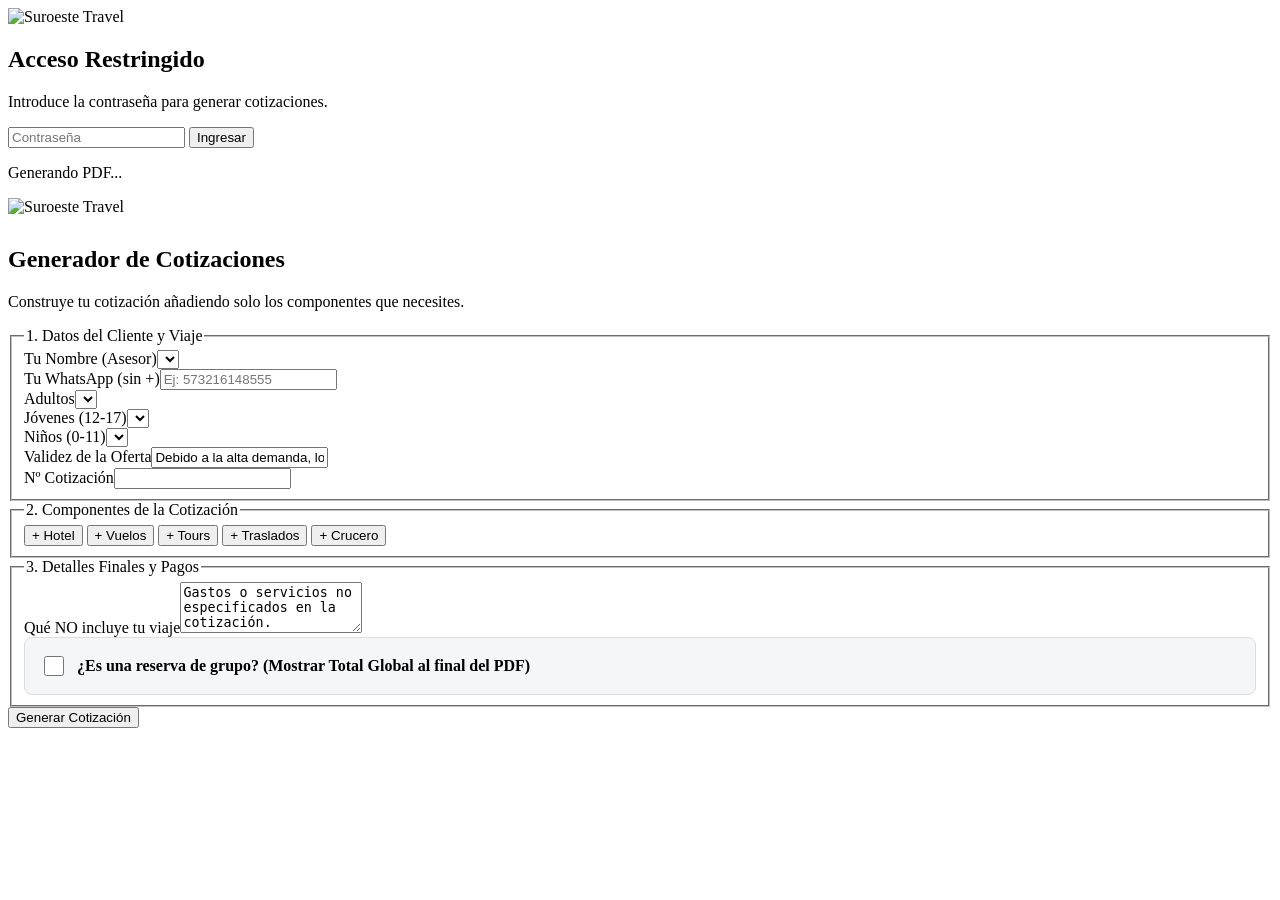
==== index.html @ 8cca39f5 "Rename index (5).html to index.html" ====
<!DOCTYPE html>
<html lang="es">
<head>
    <meta charset="UTF-8">
    <meta name="viewport" content="width=device-width, initial-scale=1.0">
    <title>Generador de Cotizaciones - Suroeste Travel</title>
    <link rel="preconnect" href="https://fonts.googleapis.com">
    <link rel="preconnect" href="https://fonts.gstatic.com" crossorigin>
    <link href="https://fonts.googleapis.com/css2?family=Poppins:wght@400;600;700;900&display=swap" rel="stylesheet">
    
    <script src="https://cdnjs.cloudflare.com/ajax/libs/html2canvas/1.4.1/html2canvas.min.js"></script>
    <script src="https://cdnjs.cloudflare.com/ajax/libs/jspdf/2.5.1/jspdf.umd.min.js"></script>
    
    <!-- Firebase -->
    <script src="https://www.gstatic.com/firebasejs/10.8.1/firebase-app-compat.js"></script>
    <script src="https://www.gstatic.com/firebasejs/10.8.1/firebase-firestore-compat.js"></script>
    <script src="https://www.gstatic.com/firebasejs/10.8.1/firebase-storage-compat.js"></script>
    
    <link rel="stylesheet" href="style.css">
</head>
<body>

    <!-- LOGIN -->
    <div id="login-overlay">
        <div id="login-box">
            <img src="https://i.imgur.com/Rnc6C2t.png" alt="Suroeste Travel" class="login-logo">
            <h2>Acceso Restringido</h2>
            <p>Introduce la contraseña para generar cotizaciones.</p>
            <form id="login-form">
                <input type="password" id="password-input" placeholder="Contraseña" required>
                <button type="submit">Ingresar</button>
                <p id="login-error" style="color: #ff6b6b; display: none; margin-top: 15px;">Contraseña incorrecta.</p>
            </form>
        </div>
    </div>

    <div id="loader-overlay"><div class="spinner"></div><p id="loader-text">Generando PDF...</p></div>

    <div class="wrapper">
        <!-- DASHBOARD DE COTIZACIONES -->
        <section class="section" id="dashboard-section" style="display: none;">
            <header class="header"><img src="https://i.imgur.com/Rnc6C2t.png" alt="Suroeste Travel"></header>
            <div class="dashboard-header">
                <h2>Mis Cotizaciones</h2>
                <button id="btn-create-new" class="action-button download">+ Nueva Cotización</button>
            </div>
            <div class="dashboard-controls" style="display: flex; gap: 10px; flex-wrap: wrap; margin-bottom: 20px;">
                <input type="text" id="search-quote" placeholder="🔍 Buscar por número..." style="flex-grow: 1; padding: 15px; border-radius: 12px; border: 1px solid #ddd; font-size: 16px;">
                <select id="filter-status" style="padding: 15px; border-radius: 12px; border: 1px solid #ddd; font-size: 16px; background: white; cursor: pointer;">
                    <option value="Todos">🚦 Todos los estados</option>
                    <option value="Pendiente">🟡 Pendientes</option>
                    <option value="Vendida">🟢 Vendidas</option>
                    <option value="Rechazada">🔴 Rechazadas</option>
                </select>
            </div>
            <div id="quotes-list" class="quotes-grid"></div>
        </section>

        <section class="section" id="form-title-section">
            <header class="header"><img src="https://i.imgur.com/Rnc6C2t.png" alt="Suroeste Travel"></header>
            <h1 style="margin-top: 30px;">Generador de Cotizaciones</h1>
            <p class="intro-text">Construye tu cotización añadiendo solo los componentes que necesites.</p>
        </section>

        <section class="section" id="form-section" style="padding-top: 0;">
            <form id="pre-reserva-form" novalidate>
                <fieldset class="form-fieldset">
                    <legend>1. Datos del Cliente y Viaje</legend>
                    <div class="form-grid">
                        <div class="form-group"><label for="asesor">Tu Nombre (Asesor)</label><select id="asesor" required></select></div>
                        <div class="form-group"><label for="whatsapp-asesor">Tu WhatsApp (sin +)</label><input type="tel" id="whatsapp-asesor" placeholder="Ej: 573216148555" required></div>
                        <div class="form-group"><label for="adultos">Adultos</label><select id="adultos"></select></div>
                        <div class="form-group"><label for="jovenes">Jóvenes (12-17)</label><select id="jovenes"></select></div>
                        <div class="form-group"><label for="ninos">Niños (0-11)</label><select id="ninos"></select></div>
                        <div class="form-group full-width"><label for="validez-cupos">Validez de la Oferta</label><input type="text" id="validez-cupos" required value="Debido a la alta demanda, los precios varían sin previo aviso por lo que la cotización es válida únicamente por el día de hoy."></div>
                        <div class="form-group full-width"><label for="cotizacion-numero">Nº Cotización</label><input type="text" id="cotizacion-numero" readonly></div>
                    </div>
                </fieldset>

                <fieldset class="form-fieldset"><legend>2. Componentes de la Cotización</legend>
                    <div class="add-buttons-container">
                        <button type="button" class="add-section-btn" data-section="hotel">+ Hotel</button>
                        <button type="button" class="add-section-btn" data-section="flights">+ Vuelos</button>
                        <button type="button" class="add-section-btn" data-section="tours">+ Tours</button>
                        <button type="button" class="add-section-btn" data-section="transfers">+ Traslados</button>
                        <button type="button" class="add-section-btn" data-section="cruises">+ Crucero</button>
                    </div>
                    <div id="dynamic-components-container"></div>
                </fieldset>
                
                <fieldset class="form-fieldset"><legend>3. Detalles Finales y Pagos</legend>
                    <div class="form-grid">
                        <div class="form-group full-width"><label for="no-incluye">Qué NO incluye tu viaje</label><textarea id="no-incluye" rows="3">Gastos o servicios no especificados en la cotización.</textarea></div>
                        
                        <!-- RESERVA DE GRUPO -->
                        <div class="form-group full-width" style="background: #f4f6f8; padding: 15px; border-radius: 8px; border: 1px solid #ddd;">
                            <label style="display: flex; align-items: center; gap: 10px; cursor: pointer; margin: 0;">
                                <input type="checkbox" id="is-group-booking" style="width: 20px; height: 20px;"> 
                                <strong>¿Es una reserva de grupo? (Mostrar Total Global al final del PDF)</strong>
                            </label>
                        </div>
                        <div id="group-booking-fields" class="form-grid full-width" style="display: none; background: #e0f7fa; padding: 15px; border-radius: 8px; border: 1px solid #b2ebf2;">
                            <div class="form-group"><label>Total Global (Ej: $10,500 USD)</label><input type="text" id="global-total"></div>
                            <div class="form-group"><label>Mensaje Personalizado</label><input type="text" id="global-message" placeholder="Ej: Asegura tu precio enviando copia de los pasaportes"></div>
                        </div>
                    </div>
                </fieldset>
                
                <button type="submit" class="submit-button">Generar Cotización</button>
            </form>
        </section>

        <!-- AQUI VAN LOS TEMPLATES (MANTENER LOS MISMOS DEL CÓDIGO ORIGINAL) -->
        <!-- ... (Pega aquí los <template> del código original sin modificaciones) ... -->

        <!-- SECCIÓN DE CONFIRMACIÓN (PDF) -->
        <div id="confirmation-section" style="display: none;">
            <div id="voucher-to-print" style="background-color: #fff; position: relative; overflow: hidden;">
                
                <!-- HEADER CON BANNER SUROESTE (Placeholder por ahora) -->
                <header class="confirmation-header" style="padding: 0; background: none; height: auto; display: block; border-bottom: none;">
                    <!-- NOTA: Reemplazar este src por el banner oficial de Suroeste Travel -->
                    <img src="https://i.imgur.com/Rnc6C2t.png" alt="Suroeste Travel Banner" style="width: 100%; max-width: 100%; height: auto; display: block; border-radius: 24px 24px 0 0; background-color: #243168; padding: 20px; box-sizing: border-box;">
                </header>
                
                <div class="voucher-content">
                    <p class="intro-text" id="confirm-intro-text" style="font-size: 22px; font-weight: 700; color: var(--c-brand-primary); margin-top: 20px;"></p>
                    
                    <!-- CONTENEDOR DE LA TARJETA DEL ASESOR -->
                    <div id="confirm-advisor-card"></div>

                    <div class="customer-data-box" id="confirm-customer-data-box"></div>
                    
                    <div id="confirmation-components-container"></div>
                    
                    <!-- BARRA DE PAGOS VERDE ESMERALDA (SOLO PARA GRUPOS) -->
                    <div class="premium-payment-bar" id="group-payment-bar" style="display: none;"></div>

                    <div class="inclusions-box" style="margin-top: 20px;">
                        <h4>Qué NO incluye tu viaje</h4>
                        <p id="confirm-no-incluye"></p>
                    </div>
                    
                    <div class="main-cta-container">
                        <h3>¿Listo para tu próxima aventura?</h3>
                        <a href="#" target="_blank" class="main-cta-button reserve pdf-link" id="cta-reservar">
                            <span class="pulse-sticker">¡Reserva Ya!</span>
                            ¡Sí, Quiero Reservar!
                        </a>
                        <a href="#" target="_blank" class="main-cta-button contact pdf-link" id="cta-contactar">Tengo una Pregunta</a>
                    </div>
                    
                    <div id="terms-section-confirm" class="component-section" style="display: none;">
                        <h3 style="background-color: var(--c-dark);">Términos y Condiciones del Plan</h3>
                        <div id="confirm-terms-content" class="terms-content-body" style="padding: 0; font-size: 11px; color: #555; text-align: justify;"></div>
                    </div>
                </div> <!-- Cierre de voucher-content -->
                
                <!-- FOOTER SUROESTE FINAL (Placeholder por ahora) -->
                <div style="margin-top: 30px; padding: 20px; width: 100%; background-color: var(--c-brand-primary); text-align: center; color: white; border-radius: 0 0 24px 24px; box-sizing: border-box;">
                    <p style="margin: 0; font-weight: bold;">Suroeste Travel | www.suroestetravel.com | suroestetravel3@gmail.com</p>
                </div>
            </div> <!-- Cierre de voucher-to-print -->
            
            <!-- BOTONES DE ACCIÓN -->
            <div class="action-buttons">
                <button class="action-button download" id="process-quote-btn">Descargar Cotización</button>
                <button class="action-button edit" id="edit-quote-btn">✏️ Corregir / Editar</button>
                <button class="action-button secondary" id="new-quote-btn">Nueva Cotización</button>
            </div>
        </div>
    </div>
    <script src="script.js"></script>
</body>
</html>
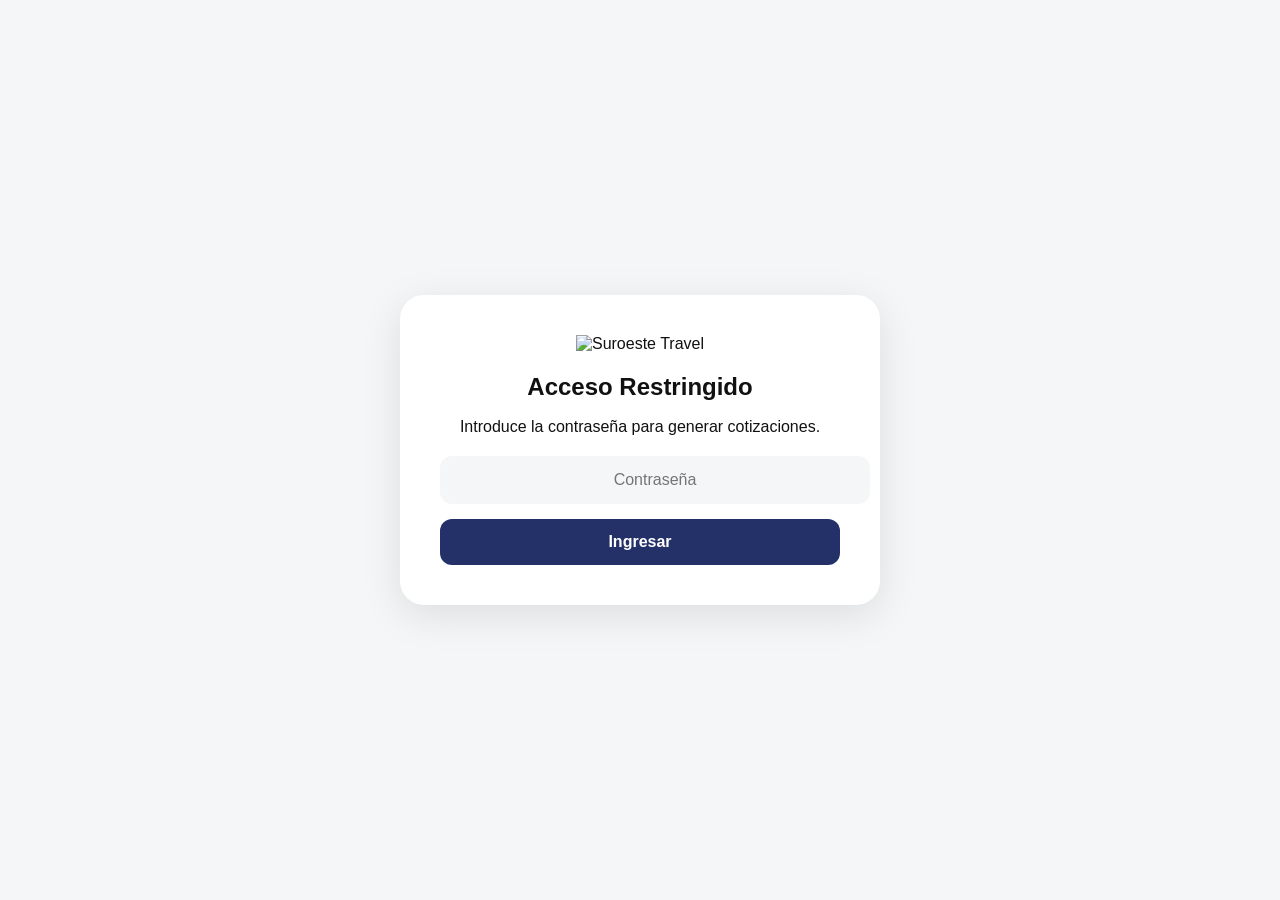
==== commit ce4dfac0: "Fix spacing in Firebase comment in index.html" ====
--- a/index.html
+++ b/index.html
@@ -11,7 +11,7 @@
     <script src="https://cdnjs.cloudflare.com/ajax/libs/html2canvas/1.4.1/html2canvas.min.js"></script>
     <script src="https://cdnjs.cloudflare.com/ajax/libs/jspdf/2.5.1/jspdf.umd.min.js"></script>
     
-    <!-- Firebase -->
+    <!-- Firebase  -->
     <script src="https://www.gstatic.com/firebasejs/10.8.1/firebase-app-compat.js"></script>
     <script src="https://www.gstatic.com/firebasejs/10.8.1/firebase-firestore-compat.js"></script>
     <script src="https://www.gstatic.com/firebasejs/10.8.1/firebase-storage-compat.js"></script>
--- a/style.css
+++ b/style.css
@@ -0,0 +1,188 @@
+:root {
+    /* === PALETA SUROESTE TRAVEL === */
+    --c-brand-primary: #243168;       
+    --c-brand-dark-accent: #015ce0;   
+    --c-bg-card: #ffffff;             
+    --c-brand-yellow: #015ce0; /* Reemplazado por el azul secundario según requerimiento */
+    
+    /* Neutros */
+    --c-dark-blue: #111111;           
+    --c-dark: #111111;      
+    --c-gray: #666666;      
+    --c-light-gray: #f4f6f8;          
+    --c-white: #ffffff;
+    --c-success-green: #25D366; /* Verde WhatsApp */
+}
+
+body { margin: 0; padding: 0; font-family: 'Poppins', sans-serif; background-color: var(--c-light-gray); color: var(--c-dark); -webkit-font-smoothing: antialiased; }
+
+.wrapper { max-width: 800px; margin: 40px auto; background-color: var(--c-bg-card); box-shadow: 0 20px 70px rgba(0,0,0,0.1); border-radius: 24px; overflow: hidden; display: none; }
+.header { background-color: var(--c-bg-card); padding: 30px; text-align: center; border-bottom: 1px solid rgba(0,0,0,0.05); }
+.header img { max-width: 250px; height: auto; }
+.section { padding: 40px; text-align: center; }
+h1, h2, h3, h4 { font-weight: 700; line-height: 1.2; margin:0; }
+h1 { font-size: 36px; margin-bottom: 10px; color: var(--c-brand-primary); }
+.intro-text { font-size: 16px; color: var(--c-dark-blue); opacity: 0.8; max-width: 600px; margin: 0 auto 25px auto; }
+
+#form-section { padding-top: 0; }
+form { margin-top: 20px; text-align: left; }
+.form-fieldset { background-color: var(--c-white); border: none; border-radius: 16px; padding: 25px; margin-bottom: 20px; box-shadow: 0 4px 15px rgba(0,0,0,0.03); position: relative; }
+.form-fieldset legend { font-weight: 700; font-size: 18px; padding: 5px 15px; background-color: var(--c-brand-dark-accent); color: var(--c-white); border-radius: 20px; }
+.sub-fieldset { border: 2px dashed #e9ecef; border-radius: 12px; padding: 20px; margin-top: 15px; position: relative; }
+.sub-fieldset > label { color: var(--c-brand-primary); font-weight: 700; font-size: 15px; margin-bottom: 15px; display: block; }
+.form-grid { display: grid; grid-template-columns: 1fr 1fr; gap: 20px; }
+.form-grid.small-gap { gap: 15px; }
+.form-group { display: flex; flex-direction: column; position: relative; }
+.form-group.full-width { grid-column: 1 / -1; }
+.form-group label { font-weight: 600; font-size: 14px; margin-bottom: 8px; color: var(--c-dark-blue); }
+.form-group input, .form-group textarea, .form-group select { width: 100%; padding: 12px 15px; border-radius: 8px; border: 1px solid #eee; font-family: 'Poppins', sans-serif; font-size: 15px; box-sizing: border-box; background-color: #f9f9f9; transition: all 0.2s; }
+.form-group input:focus, .form-group textarea:focus, .form-group select:focus { outline: none; border-color: var(--c-brand-primary); box-shadow: 0 0 0 3px rgba(36, 49, 104, 0.2); background-color: #fff; }
+input[readonly] { background-color: #e9ecef; cursor: not-allowed; color: var(--c-gray); }
+.currency-group { display: flex; gap: 10px; }
+.currency-group input { flex-grow: 1; }
+.currency-group select { width: 100px; }
+
+.submit-button { display: inline-block; width: 100%; background-color: var(--c-brand-primary); color: var(--c-white); padding: 16px; border-radius: 12px; font-size: 18px; font-weight: 700; border: none; cursor: pointer; margin-top: 30px; transition: background-color 0.2s; box-shadow: 0 4px 15px rgba(36, 49, 104, 0.4); }
+.submit-button:hover { background-color: var(--c-brand-dark-accent); transform: translateY(-2px); }
+
+.add-buttons-container { display: grid; grid-template-columns: repeat(auto-fit, minmax(140px, 1fr)); gap: 15px; margin-bottom: 25px; padding: 20px; background-color: #f0f2f5; border-radius: 12px; }
+.add-section-btn, .add-subsection-btn { flex-grow: 1; display: block; text-align: center; background-color: var(--c-white); border: 1px solid var(--c-brand-dark-accent); color: var(--c-brand-dark-accent); font-weight: 600; padding: 10px; border-radius: 8px; cursor: pointer; transition: all 0.2s; }
+.add-section-btn:hover, .add-subsection-btn:hover { background-color: var(--c-brand-dark-accent); color: var(--c-white); }
+.add-subsection-btn { grid-column: 1 / -1; margin-top: 10px; border-style: dashed; }
+.remove-section-btn { position: absolute; top: 15px; right: 15px; background-color: #ffeaea; color: #ff4d4f; border: 1px solid #ffccc7; width: 32px; height: 32px; border-radius: 50%; font-size: 20px; line-height: 28px; text-align: center; cursor: pointer; font-weight: bold; transition: all 0.2s; z-index: 10; }
+.remove-section-btn:hover { background-color: #ff4d4f; color: white; transform: rotate(90deg); }
+
+.paste-area { border: 2px dashed #ccc; border-radius: 12px; padding: 20px; text-align: center; cursor: pointer; background-color: #fdfdfd; min-height: 100px; display: flex; justify-content: center; align-items: center; position: relative; overflow: hidden; transition: border-color 0.2s; }
+.paste-area:hover { border-color: var(--c-brand-primary); background-color: #f0f8fa; }
+.paste-area p { color: #aaa; font-weight: 500; margin: 0; font-size: 13px; }
+.paste-area img { max-width: 100%; max-height: 150px; border-radius: 8px; object-fit: cover; }
+.gallery-paste-areas { display: grid; grid-template-columns: 1fr 1fr 1fr; gap: 10px; }
+.gallery-paste-areas .paste-area { min-height: 120px; }
+.gallery-paste-areas img { width: 100%; height: 100%; }
+
+/* DISEÑO DEL PDF */
+#confirmation-section { padding-bottom: 40px; }
+.confirmation-header { background-size: cover; background-position: center; width: 100%; height: 220px; border-radius: 24px 24px 0 0; display: flex; justify-content: center; align-items: center; position: relative; }
+.confirmation-header img { max-width: 280px; height: auto; position: relative; z-index: 2; background-color: rgba(255, 255, 255, 0.85); padding: 15px 30px; border-radius: 20px; box-shadow: 0 10px 25px rgba(0,0,0,0.15); }
+
+.voucher-content { padding: 30px; text-align: center; }
+
+/* NUEVA TARJETA DE ASESOR SUROESTE TRAVEL */
+.advisor-card-suroeste { display: flex; align-items: center; justify-content: space-between; background-color: #f8f9fa; border-radius: 12px; padding: 15px 25px; margin-bottom: 20px; border: 1px solid #e2e8f0; box-shadow: 0 2px 10px rgba(0,0,0,0.02); text-align: left; }
+.advisor-card-suroeste .advisor-info-left { display: flex; align-items: center; gap: 15px; }
+.advisor-card-suroeste img { width: 60px; height: 60px; border-radius: 50%; object-fit: cover; border: 2px solid var(--c-brand-primary); }
+.advisor-card-suroeste .text-info p { margin: 0; font-size: 12px; color: var(--c-gray); }
+.advisor-card-suroeste .text-info h4 { margin: 0; font-size: 18px; color: var(--c-brand-primary); font-weight: 700; }
+.advisor-card-suroeste .btn-whatsapp { background-color: var(--c-success-green); color: var(--c-white); padding: 10px 20px; border-radius: 8px; text-decoration: none; font-weight: 700; font-size: 14px; display: inline-block; transition: transform 0.2s; }
+.advisor-card-suroeste .btn-whatsapp:hover { transform: scale(1.05); }
+
+.customer-data-box { background-color: #f4f7f9; border: 1px solid #e2e8f0; padding: 20px; border-radius: 16px; margin-bottom: 15px; text-align: left; box-shadow: 0 2px 10px rgba(0,0,0,0.03); }
+.customer-data-box p { margin: 0 0 8px 0; font-size: 14px; color: var(--c-gray); }
+.customer-data-box strong { color: var(--c-brand-primary); font-weight: 700; font-size: 15px; }
+
+.quote-option-box, .component-section { border: none; border-radius: 16px; margin-top: 25px; overflow: hidden; text-align: left; box-shadow: 0 4px 20px rgba(0,0,0,0.05); background-color: var(--c-white); }
+.option-header, .component-section h3 { background-color: var(--c-brand-primary); color: var(--c-white); padding: 15px 25px; display: flex; justify-content: space-between; align-items: center; }
+.option-header h3, .component-section h3 { margin: 0; font-size: 18px; font-weight: 700; color: var(--c-white); }
+.option-price { font-size: 20px; font-weight: 900; background-color: rgba(0,0,0,0.2); padding: 5px 15px; border-radius: 8px; }
+.option-body { padding: 25px; }
+.option-body h4 { font-size: 22px; font-weight: 800; margin-bottom: 20px; color: var(--c-brand-primary); }
+
+.photo-gallery { display: grid; grid-template-columns: repeat(3, 1fr); gap: 10px; margin-bottom: 20px; }
+.photo-gallery img { width: 100%; height: 120px; object-fit: cover; border-radius: 8px; }
+.single-photo-container img { width: 100%; height: auto; max-height: 200px; object-fit: cover; border-radius: 12px; margin-bottom: 20px; }
+
+.details-grid { display: grid; grid-template-columns: 1fr 1fr; gap: 15px; }
+.data-item { display: flex; align-items: flex-start; gap: 10px; font-size: 14px; }
+.data-item.full-width { grid-column: 1 / -1; margin-top: 10px; padding-top: 10px; border-top: 1px solid #f0f0f0; }
+.data-item svg { width: 20px; height: 20px; color: var(--c-brand-primary); flex-shrink: 0; margin-top: 2px; }
+.data-item-content strong { display: block; font-size: 12px; color: var(--c-gray); text-transform: uppercase; margin-bottom: 2px; }
+.data-item-content p { margin: 0; font-weight: 600; color: var(--c-dark); }
+
+.cruise-specs-grid { display: grid; grid-template-columns: repeat(2, 1fr); gap: 15px; margin-bottom: 20px; }
+.cruise-spec-item { display: flex; align-items: center; gap: 12px; background: #f4f6f8; padding: 15px; border-radius: 12px; border: 1px solid #e9ecef; }
+.cruise-spec-item svg { width: 24px; height: 24px; color: var(--c-brand-primary); }
+.cruise-spec-item strong { font-size: 12px; color: var(--c-gray); text-transform: uppercase; display: block; margin-bottom: 2px; }
+.cruise-spec-item span { font-size: 14px; font-weight: 700; color: var(--c-dark-blue); }
+
+.premium-payment-bar { background: linear-gradient(135deg, var(--c-brand-primary), var(--c-brand-dark-accent)); color: var(--c-white); border-radius: 16px; padding: 25px; margin-top: 30px; display: flex; justify-content: space-between; align-items: center; box-shadow: 0 10px 25px rgba(36, 49, 104, 0.3); text-align: left; flex-wrap: wrap; gap: 15px; }
+.payment-step { flex: 1; min-width: 200px; }
+.payment-step span { display: block; font-size: 14px; text-transform: uppercase; font-weight: 600; opacity: 0.9; margin-bottom: 5px; }
+.payment-step h3 { font-size: 28px; font-weight: 900; margin: 0; color: var(--c-white); }
+
+.inclusions-box { background-color: #f4f6f8; border: 1px solid #eee; padding: 20px; border-radius: 16px; text-align: left; } 
+.inclusions-box h4 { font-size: 16px; color: var(--c-dark-blue); margin-bottom: 10px; font-weight: 800; }
+.inclusions-box p { font-size: 13px; margin: 0 0 8px 0; line-height: 1.5; color: var(--c-gray); white-space: pre-wrap; }
+
+.main-cta-container { text-align: center; padding: 30px; margin-top: 30px; background-color: var(--c-white); border-radius: 16px; border: 1px solid #eee; }
+.main-cta-container h3 { font-size: 22px; margin-bottom: 20px; color: var(--c-dark-blue); }
+.main-cta-button { display: block; text-decoration: none; color: var(--c-white); padding: 15px; border-radius: 50px; font-size: 18px; font-weight: 700; margin-bottom: 10px; transition: transform 0.2s; position: relative; }
+.main-cta-button.reserve { background-color: var(--c-success-green); box-shadow: 0 4px 15px rgba(37, 211, 102, 0.4); }
+.main-cta-button.reserve:hover { transform: scale(1.02); }
+.main-cta-button.contact { background-color: var(--c-brand-primary); font-size: 15px; padding: 12px; }
+
+.pulse-sticker { position: absolute; top: -15px; right: 10px; background-color: #ff3b30; color: white; font-size: 11px; font-weight: 900; padding: 4px 10px; border-radius: 12px; text-transform: uppercase; box-shadow: 0 4px 10px rgba(255, 59, 48, 0.4); animation: pulse 1.5s infinite; z-index: 10; }
+@keyframes pulse { 0% { transform: scale(1) rotate(5deg); } 50% { transform: scale(1.15) rotate(5deg); } 100% { transform: scale(1) rotate(5deg); } }
+
+.action-buttons { margin-top: 40px; display: flex; gap: 15px; justify-content: center; padding: 0 20px; }
+.action-button { display: inline-flex; align-items: center; justify-content: center; gap: 10px; padding: 16px 30px; border-radius: 12px; font-size: 18px; font-weight: 700; border: none; cursor: pointer; transition: all 0.2s; flex-grow: 1; }
+.action-button.download { background-color: var(--c-brand-primary); color: var(--c-white); box-shadow: 0 4px 15px rgba(36, 49, 104, 0.3); }
+.action-button.download:hover { background-color: var(--c-brand-dark-accent); }
+.action-button.secondary { background-color: var(--c-white); color: var(--c-dark-blue); border: 1px solid #eee; }
+.action-button.edit { background-color: var(--c-dark-blue); color: var(--c-white); box-shadow: 0 4px 10px rgba(0, 0, 0, 0.4); }
+
+#loader-overlay { position: fixed; top: 0; left: 0; width: 100%; height: 100%; background-color: rgba(255, 255, 255, 0.95); display: none; justify-content: center; align-items: center; z-index: 1000; flex-direction: column; color: var(--c-brand-primary); font-weight: 700; }
+.spinner { border: 6px solid #eee; border-top: 6px solid var(--c-brand-primary); border-radius: 50%; width: 50px; height: 50px; animation: spin 1s linear infinite; margin-bottom: 15px; }
+
+#login-overlay { position: fixed; top: 0; left: 0; width: 100%; height: 100%; background-color: var(--c-light-gray); display: flex; justify-content: center; align-items: center; z-index: 2000; }
+#login-box { background-color: var(--c-bg-card); padding: 40px; border-radius: 24px; box-shadow: 0 10px 40px rgba(0,0,0,0.1); text-align: center; max-width: 400px; width: 90%; }
+.login-logo { max-width: 250px; margin-bottom: 20px; }
+#login-form input { width: 100%; padding: 14px; border-radius: 12px; border: 1px solid transparent; background-color: var(--c-light-gray); font-family: 'Poppins', sans-serif; font-size: 16px; text-align: center; margin-bottom: 15px; }
+#login-form button { width: 100%; background-color: var(--c-brand-primary); color: var(--c-white); padding: 14px; border-radius: 12px; font-size: 16px; font-weight: 700; border: none; cursor: pointer; transition: background-color 0.2s; }
+
+.dashboard-header { display: flex; justify-content: space-between; align-items: center; margin-bottom: 20px; }
+.dashboard-header h2 { color: var(--c-brand-primary); }
+.dashboard-controls { margin-bottom: 20px; }
+.dashboard-controls input { width: 100%; padding: 15px; border-radius: 12px; border: 1px solid #ddd; font-size: 16px; }
+.quotes-grid { display: grid; grid-template-columns: repeat(auto-fill, minmax(300px, 1fr)); gap: 20px; max-height: 60vh; overflow-y: auto; padding-right: 10px; }
+.quote-card { background: var(--c-white); border: 1px solid #eee; border-radius: 16px; padding: 20px; box-shadow: 0 4px 15px rgba(0,0,0,0.03); cursor: pointer; transition: transform 0.2s, border-color 0.2s; position: relative; }
+.quote-card:hover { transform: translateY(-3px); border-color: var(--c-brand-primary); }
+.quote-card h3 { font-size: 18px; margin-bottom: 5px; color: var(--c-dark-blue); }
+.quote-card p { margin: 0 0 10px 0; font-size: 14px; color: var(--c-gray); }
+.quote-badge { position: absolute; top: 20px; right: 20px; background: #e0f7fa; color: var(--c-brand-primary); padding: 4px 10px; border-radius: 50px; font-size: 12px; font-weight: bold; }
+.quote-date { font-size: 12px; color: #aaa; display: block; margin-top: 15px; border-top: 1px solid #eee; padding-top: 10px; }
+.btn-duplicate { background: #f4f6f8; border: none; padding: 8px 15px; border-radius: 8px; cursor: pointer; font-size: 12px; font-weight: bold; color: var(--c-dark-blue); margin-top: 10px; width: 100%; transition: background 0.2s; }
+.btn-duplicate:hover { background: #e2e6ea; }
+
+.itinerary-table { width: 100%; border-collapse: collapse; margin-top: 15px; font-size: 13px; text-align: left; }
+.itinerary-table th { background-color: var(--c-brand-primary); color: white; padding: 10px; font-weight: 600; }
+.itinerary-table td { border: 1px solid #eee; padding: 8px; }
+.itinerary-table input { width: 100%; border: none; background: transparent; font-family: inherit; font-size: 13px; padding: 5px; }
+.itinerary-table input:focus { outline: 1px solid var(--c-brand-primary); background: #fff; }
+
+.pdf-itinerary-table { width: 100%; border-collapse: collapse; margin-top: 15px; font-size: 12px; }
+.pdf-itinerary-table th { background-color: #f4f6f8; color: var(--c-dark-blue); padding: 8px; border-bottom: 2px solid var(--c-brand-primary); }
+.pdf-itinerary-table td { padding: 8px; border-bottom: 1px solid #eee; color: var(--c-gray); }
+
+.cabin-card { background: #fdfdfd; border: 1px solid #e2e8f0; border-radius: 12px; padding: 20px; margin-bottom: 15px; position: relative; box-shadow: 0 2px 8px rgba(0,0,0,0.02); }
+.cabin-card-header { display: flex; justify-content: space-between; align-items: center; margin-bottom: 15px; border-bottom: 1px solid #eee; padding-bottom: 10px; }
+.cabin-card-header h5 { margin: 0; font-size: 18px; color: var(--c-brand-primary); }
+.cabin-price-tag { background: var(--c-dark); color: white; padding: 6px 15px; border-radius: 8px; font-weight: 900; font-size: 16px; }
+.cabin-details { display: grid; grid-template-columns: 1fr 1fr; gap: 10px; font-size: 13px; }
+.cabin-details p { margin: 0; color: var(--c-gray); }
+.cabin-details strong { color: var(--c-dark-blue); }
+.cabin-inclusions { grid-column: 1 / -1; background: #e0f7fa; padding: 10px 15px; border-radius: 8px; margin-top: 10px; color: var(--c-dark-blue); font-weight: 600; }
+
+.paste-area { position: relative; display: flex; justify-content: center; align-items: center; }
+.remove-img-btn { position: absolute; top: 8px; right: 8px; background: #ff4d4f; color: white; border: 2px solid #fff; border-radius: 50%; width: 28px; height: 28px; cursor: pointer; font-weight: bold; font-size: 16px; display: flex; align-items: center; justify-content: center; z-index: 10; box-shadow: 0 2px 5px rgba(0,0,0,0.2); transition: transform 0.2s; }
+.remove-img-btn:hover { transform: scale(1.1); background: #d9363e; }
+.loader-spinner { border: 3px solid #f3f3f3; border-top: 3px solid var(--c-brand-primary); border-radius: 50%; width: 30px; height: 30px; animation: spin 1s linear infinite; position: absolute; }
+
+@media (max-width: 768px) {
+    .wrapper { margin: 0; border-radius: 0; }
+    .section, .voucher-content { padding: 20px; }
+    .form-grid, .gallery-paste-areas, .details-section, .details-grid, .cruise-specs-grid { grid-template-columns: 1fr; }
+    .action-buttons { flex-direction: column; }
+    .advisor-card-suroeste { flex-direction: column; text-align: center; gap: 15px; }
+    .advisor-card-suroeste .advisor-info-left { flex-direction: column; }
+    .premium-payment-bar { flex-direction: column; text-align: center; }
+}
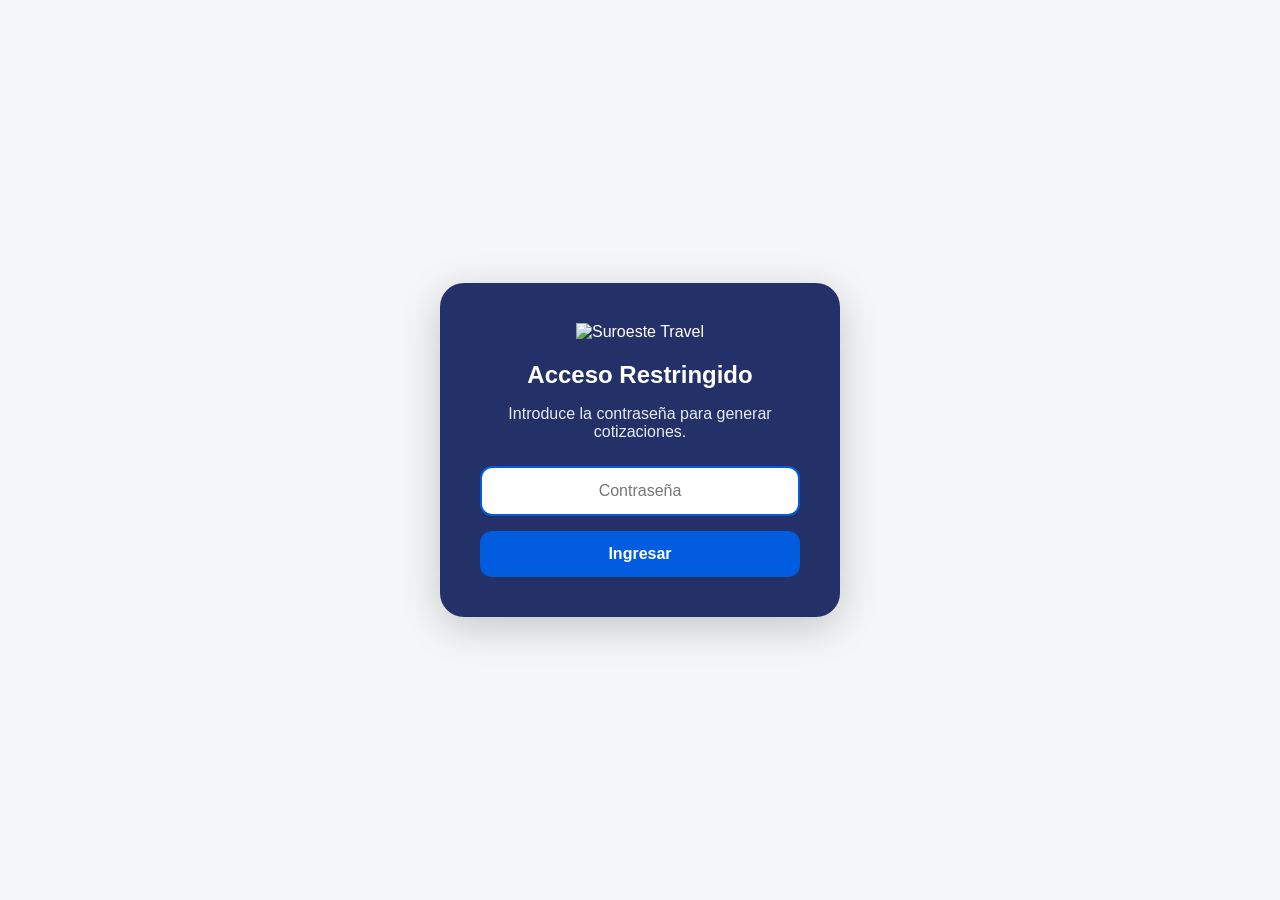
==== commit 21085c22: "Update index.html" ====
--- a/index.html
+++ b/index.html
@@ -11,7 +11,7 @@
     <script src="https://cdnjs.cloudflare.com/ajax/libs/html2canvas/1.4.1/html2canvas.min.js"></script>
     <script src="https://cdnjs.cloudflare.com/ajax/libs/jspdf/2.5.1/jspdf.umd.min.js"></script>
     
-    <!-- Firebase  -->
+    <!-- Firebase -->
     <script src="https://www.gstatic.com/firebasejs/10.8.1/firebase-app-compat.js"></script>
     <script src="https://www.gstatic.com/firebasejs/10.8.1/firebase-firestore-compat.js"></script>
     <script src="https://www.gstatic.com/firebasejs/10.8.1/firebase-storage-compat.js"></script>
@@ -110,16 +110,199 @@
             </form>
         </section>
 
-        <!-- AQUI VAN LOS TEMPLATES (MANTENER LOS MISMOS DEL CÓDIGO ORIGINAL) -->
-        <!-- ... (Pega aquí los <template> del código original sin modificaciones) ... -->
+        <!-- TEMPLATES COMPLETOS -->
+        <template id="template-hotel">
+            <div id="hotel-form-wrapper-PLACEHOLDER" class="dynamic-section-wrapper hotel-form-wrapper">
+                <fieldset class="form-fieldset">
+                    <button type="button" class="remove-section-btn" data-section="hotel-PLACEHOLDER">&times;</button>
+                    <legend>Hotel (Opción PLACEHOLDER)</legend>
+                    <div class="form-grid">
+                        <div class="form-group full-width"><label for="destino-PLACEHOLDER">Destino (Ciudad)</label><input type="text" id="destino-PLACEHOLDER" required></div>
+                        <div class="form-group full-width"><label for="hotel-PLACEHOLDER">Nombre del Hotel</label><input type="text" id="hotel-PLACEHOLDER" required></div>
+                        <div class="form-group full-width"><label for="regimen-PLACEHOLDER">Régimen</label><select id="regimen-PLACEHOLDER"><option value="todo_incluido" selected>Todo incluido</option><option value="pension_completa">Pensión Completa</option><option value="media_pension">Media Pensión</option><option value="desayuno">Hotel y desayuno</option><option value="solo_hotel">Solo hotel</option></select></div>
+                        <div class="form-group"><label for="valor-total-PLACEHOLDER">Valor Total</label><div class="currency-group"><input type="text" id="valor-total-PLACEHOLDER" inputmode="numeric" required><select id="moneda-PLACEHOLDER"><option selected>COP</option><option>USD</option></select></div></div>
+                        <div class="form-group"><label for="fecha-viaje-PLACEHOLDER">Fecha de Check-in</label><input type="date" id="fecha-viaje-PLACEHOLDER" required></div>
+                        <div class="form-group"><label for="cantidad-noches-PLACEHOLDER">Noches</label><select id="cantidad-noches-PLACEHOLDER"></select></div>
+                        <div class="form-group"><label for="cantidad-habitaciones-PLACEHOLDER">Habitaciones</label><select id="cantidad-habitaciones-PLACEHOLDER"></select></div>
+                        <div class="form-group full-width"><label>Galería de Fotos (Pegar hasta 3)</label><div class="gallery-paste-areas">
+                            <div class="paste-area" data-img-id="hotel-PLACEHOLDER-foto-1"><p>Pegar Foto 1</p><div class="loader-spinner" style="display:none;"></div><img src="" style="display:none;"><button type="button" class="remove-img-btn" style="display:none;">&times;</button></div>
+                            <div class="paste-area" data-img-id="hotel-PLACEHOLDER-foto-2"><p>Pegar Foto 2</p><div class="loader-spinner" style="display:none;"></div><img src="" style="display:none;"><button type="button" class="remove-img-btn" style="display:none;">&times;</button></div>
+                            <div class="paste-area" data-img-id="hotel-PLACEHOLDER-foto-3"><p>Pegar Foto 3</p><div class="loader-spinner" style="display:none;"></div><img src="" style="display:none;"><button type="button" class="remove-img-btn" style="display:none;">&times;</button></div>
+                        </div></div>
+                    </div>
+                    <button type="button" class="add-subsection-btn" data-section="hotel">+ Añadir Otro Hotel</button>
+                </fieldset>
+            </div>
+        </template>
+
+        <template id="template-cruises">
+            <div id="cruises-form-wrapper-PLACEHOLDER" class="dynamic-section-wrapper cruises-form-wrapper">
+                <fieldset class="form-fieldset">
+                    <button type="button" class="remove-section-btn" data-section="cruises-PLACEHOLDER">&times;</button>
+                    <legend>Crucero (Opción PLACEHOLDER)</legend>
+                    <div class="form-grid">
+                        <div class="form-group full-width"><label>Título de la Opción</label><input type="text" id="titulo-crucero-PLACEHOLDER" placeholder="Ej: CONOCE EL CARIBE SIN VISA DESDE CARTAGENA" required></div>
+                        <div class="form-group"><label>Naviera</label><select id="naviera-PLACEHOLDER" required>
+                            <option value="" disabled selected>Selecciona una naviera</option>
+                            <option value="Royal Caribbean">Royal Caribbean</option>
+                            <option value="Carnival Cruise Line">Carnival Cruise Line</option>
+                            <option value="MSC Cruises">MSC Cruises</option>
+                            <option value="Norwegian Cruise Line (NCL)">Norwegian Cruise Line (NCL)</option>
+                            <option value="Princess Cruises">Princess Cruises</option>
+                            <option value="Celebrity Cruises">Celebrity Cruises</option>
+                            <option value="Disney Cruise Line">Disney Cruise Line</option>
+                            <option value="AmaWaterways">AmaWaterways</option>
+                            <option value="Costa Cruceros">Costa Cruceros</option>
+                            <option value="Virgin Voyages">Virgin Voyages</option>
+                        </select></div>
+                        <div class="form-group"><label>Nombre del Barco</label><input type="text" id="barco-PLACEHOLDER" placeholder="Ej: Icon of the Seas" required></div>
+                        <div class="form-group"><label>Puerto de Embarque</label><input type="text" id="puerto-PLACEHOLDER" placeholder="Ej: Miami, FL" required></div>
+                        <div class="form-group"><label>Fecha de Embarque</label><input type="date" id="fecha-zarpe-PLACEHOLDER" required></div>
+                        <div class="form-group"><label>Noches</label><select id="noches-crucero-PLACEHOLDER"></select></div>
+                        <div class="form-group full-width"><label>Link del video del barco (Opcional)</label><input type="url" id="video-link-PLACEHOLDER" placeholder="Ej: https://youtube.com/watch?v=..."></div>
+                        
+                        <div class="form-group full-width">
+                            <label>Itinerario (Generar Tabla Automática)</label>
+                            <button type="button" class="action-button secondary generate-itinerary-btn" data-target="PLACEHOLDER" style="padding: 10px; font-size: 14px; margin-bottom: 10px;">Generar Tabla de Itinerario</button>
+                            <div id="itinerary-container-PLACEHOLDER" class="itinerary-table-container"></div>
+                        </div>
+                        
+                        <div class="form-group full-width"><label>Mapa del Recorrido (Opcional)</label><div class="paste-area" data-img-id="crucero-PLACEHOLDER-mapa"><p>Pegar Mapa Aquí</p><div class="loader-spinner" style="display:none;"></div><img src="" style="display:none;"><button type="button" class="remove-img-btn" style="display:none;">&times;</button></div>
+                        <div class="form-group full-width"><label>Galería del Barco (Pegar hasta 3)</label><div class="gallery-paste-areas">
+                            <div class="paste-area" data-img-id="crucero-PLACEHOLDER-foto-1"><p>Pegar Foto 1</p><div class="loader-spinner" style="display:none;"></div><img src="" style="display:none;"><button type="button" class="remove-img-btn" style="display:none;">&times;</button></div>
+                            <div class="paste-area" data-img-id="crucero-PLACEHOLDER-foto-2"><p>Pegar Foto 2</p><div class="loader-spinner" style="display:none;"></div><img src="" style="display:none;"><button type="button" class="remove-img-btn" style="display:none;">&times;</button></div>
+                            <div class="paste-area" data-img-id="crucero-PLACEHOLDER-foto-3"><p>Pegar Foto 3</p><div class="loader-spinner" style="display:none;"></div><img src="" style="display:none;"><button type="button" class="remove-img-btn" style="display:none;">&times;</button></div>
+                        </div></div>
+                    </div>
+
+                    <!-- SUB-MÓDULO DE CABINAS -->
+                    <div class="sub-fieldset full-width" style="background-color: #f8f9fa; border-color: #ced4da;">
+                        <h4 style="color: var(--c-dark-blue); margin-bottom: 15px;">Opciones de Cabina / Pasajeros</h4>
+                        <div id="cabins-container-PLACEHOLDER"></div>
+                        <button type="button" class="add-subsection-btn add-cabin-btn" data-cruise="PLACEHOLDER">+ Añadir Cabina / Opción</button>
+                    </div>
+                    <button type="button" class="add-subsection-btn" data-section="cruises" style="margin-top: 20px;">+ Añadir Otro Crucero Diferente</button>
+                </fieldset>
+            </div>
+        </template>
+
+        <template id="template-cabin">
+            <div class="cabin-wrapper" id="cabin-wrapper-CRUISEID-CABINID" style="border: 1px solid #e2e8f0; padding: 15px; border-radius: 8px; margin-bottom: 15px; background: #fff; position: relative;">
+                <button type="button" class="remove-section-btn remove-cabin-btn" data-target="cabin-wrapper-CRUISEID-CABINID" style="top: 5px; right: 5px; width: 24px; height: 24px; font-size: 14px; line-height: 18px;">&times;</button>
+                <strong style="display:block; margin-bottom: 10px; color: var(--c-brand-primary);">Cabina / Opción CABINID</strong>
+                <div class="form-grid small-gap">
+                    <div class="form-group"><label>Tipo de Cabina</label><select id="tipo-cabina-CRUISEID-CABINID">
+                        <option value="Interior">Interior</option>
+                        <option value="Vista al mar (obstruida)">Vista al mar (obstruida)</option>
+                        <option value="Vista al mar (Exterior)">Vista al mar (Exterior)</option>
+                        <option value="Balcón (vista interna)">Balcón (vista interna)</option>
+                        <option value="Balcón (vista al mar)">Balcón (vista al mar)</option>
+                        <option value="Suite">Suite</option>
+                    </select></div>
+                    <div class="form-group"><label>Número de Cabina (Opcional)</label><input type="text" id="num-cabina-CRUISEID-CABINID" placeholder="Ej: 10244 o 'Garantizada'"></div>
+                    <div class="form-group full-width"><label>Pasajeros en esta cabina</label><input type="text" id="pax-cabina-CRUISEID-CABINID" placeholder="Ej: 2 Adultos, 1 Niño" required></div>
+                    <div class="form-group full-width"><label>Qué incluye tu crucero</label><textarea id="inclusiones-cabina-CRUISEID-CABINID" rows="2" placeholder="Ej: Pensión completa, paquete de bebidas, propinas incluidas..." required></textarea></div>
+                    <div class="form-group"><label>Precio Total Cabina (USD)</label><input type="text" id="precio-usd-CRUISEID-CABINID" placeholder="Ej: 1500" required></div>
+                    <div class="form-group"><label>Reserva con (USD)</label><input type="text" id="reserva-usd-CRUISEID-CABINID" placeholder="Ej: 250"></div>
+                    <div class="form-group"><label>Paga el restante antes de</label><input type="text" id="fecha-pago-CRUISEID-CABINID" placeholder="Ej: 15/Ago/2026"></div>
+                    <div class="form-group"><label>Estimado en COP (Opcional)</label><input type="text" id="estimado-cop-CRUISEID-CABINID" placeholder="Ej: 6000000"></div>
+                </div>
+            </div>
+        </template>
+
+        <template id="template-flights">
+            <div id="flights-form-wrapper" class="dynamic-section-wrapper"><fieldset class="form-fieldset">
+                <button type="button" class="remove-section-btn" data-section="flights">&times;</button><legend>Vuelos</legend>
+                <div class="form-grid">
+                    <div class="form-group full-width"><label>Ciudad de Salida</label><input type="text" id="ciudad-salida" required></div>
+                    <div class="form-group full-width"><label>Imagen Banner</label><div class="paste-area" data-img-id="flight-banner-preview"><p>Pegar imagen aquí</p><div class="loader-spinner" style="display:none;"></div><img src="" style="display:none;"><button type="button" class="remove-img-btn" style="display:none;">&times;</button></div>
+                    
+                    <div class="sub-fieldset full-width"><label>Opción de Vuelo 1</label><div class="form-grid small-gap">
+                        <div class="form-group full-width"><label>Aerolínea / Ruta</label><input type="text" id="flight-1-airline" required></div>
+                        <div class="form-group full-width"><label>Descripción / Horarios</label><textarea id="flight-1-desc" rows="2"></textarea></div>
+                        <div class="form-group"><label>Precio por persona</label><input type="text" id="flight-1-price" required></div>
+                    </div></div>
+                    
+                    <div id="flight-2-form-wrapper" class="sub-fieldset full-width" style="display: none;"><label>Opción de Vuelo 2</label><button type="button" class="remove-section-btn" data-subsection="flight-2">&times;</button><div class="form-grid small-gap">
+                        <div class="form-group full-width"><label>Aerolínea / Ruta</label><input type="text" id="flight-2-airline"></div>
+                        <div class="form-group full-width"><label>Descripción / Horarios</label><textarea id="flight-2-desc" rows="2"></textarea></div>
+                        <div class="form-group"><label>Precio por persona</label><input type="text" id="flight-2-price"></div>
+                    </div></div>
+                    
+                    <div id="flight-3-form-wrapper" class="sub-fieldset full-width" style="display: none;"><label>Opción de Vuelo 3</label><button type="button" class="remove-section-btn" data-subsection="flight-3">&times;</button><div class="form-grid small-gap">
+                        <div class="form-group full-width"><label>Aerolínea / Ruta</label><input type="text" id="flight-3-airline"></div>
+                        <div class="form-group full-width"><label>Descripción / Horarios</label><textarea id="flight-3-desc" rows="2"></textarea></div>
+                        <div class="form-group"><label>Precio por persona</label><input type="text" id="flight-3-price"></div>
+                    </div></div>
+                    
+                    <button type="button" class="add-subsection-btn" data-subsection="flight-2" id="btn-add-flight-2">+ Añadir 2da opción</button>
+                    <button type="button" class="add-subsection-btn" data-subsection="flight-3" id="btn-add-flight-3" style="display:none;">+ Añadir 3ra opción</button>
+                </div>
+            </fieldset></div>
+        </template>
+
+        <template id="template-tours">
+            <div id="tours-form-wrapper" class="dynamic-section-wrapper"><fieldset class="form-fieldset">
+                <button type="button" class="remove-section-btn" data-section="tours">&times;</button><legend>Tours</legend>
+                <div class="form-group full-width"><label>Galería del Tour (Pegar hasta 3)</label><div class="gallery-paste-areas">
+                    <div class="paste-area" data-img-id="tour-foto-1"><p>Pegar Foto 1</p><div class="loader-spinner" style="display:none;"></div><img src="" style="display:none;"><button type="button" class="remove-img-btn" style="display:none;">&times;</button></div>
+                    <div class="paste-area" data-img-id="tour-foto-2"><p>Pegar Foto 2</p><div class="loader-spinner" style="display:none;"></div><img src="" style="display:none;"><button type="button" class="remove-img-btn" style="display:none;">&times;</button></div>
+                    <div class="paste-area" data-img-id="tour-foto-3"><p>Pegar Foto 3</p><div class="loader-spinner" style="display:none;"></div><img src="" style="display:none;"><button type="button" class="remove-img-btn" style="display:none;">&times;</button></div>
+                </div></div>
+                
+                <div class="sub-fieldset full-width"><label>Opción de Tour 1</label><div class="form-grid small-gap">
+                    <div class="form-group full-width"><label>Nombre</label><input type="text" id="tour-1-name" required></div>
+                    <div class="form-group full-width"><label>Descripción</label><textarea id="tour-1-desc" rows="2"></textarea></div>
+                    <div class="form-group"><label>Precio por persona</label><input type="text" id="tour-1-price" required></div>
+                </div></div>
+
+                <div id="tour-2-form-wrapper" class="sub-fieldset full-width" style="display: none;"><label>Opción de Tour 2</label><button type="button" class="remove-section-btn" data-subsection="tour-2">&times;</button><div class="form-grid small-gap">
+                    <div class="form-group full-width"><label>Nombre</label><input type="text" id="tour-2-name"></div>
+                    <div class="form-group full-width"><label>Descripción</label><textarea id="tour-2-desc" rows="2"></textarea></div>
+                    <div class="form-group"><label>Precio por persona</label><input type="text" id="tour-2-price"></div>
+                </div></div>
+
+                <div id="tour-3-form-wrapper" class="sub-fieldset full-width" style="display: none;"><label>Opción de Tour 3</label><button type="button" class="remove-section-btn" data-subsection="tour-3">&times;</button><div class="form-grid small-gap">
+                    <div class="form-group full-width"><label>Nombre</label><input type="text" id="tour-3-name"></div>
+                    <div class="form-group full-width"><label>Descripción</label><textarea id="tour-3-desc" rows="2"></textarea></div>
+                    <div class="form-group"><label>Precio por persona</label><input type="text" id="tour-3-price"></div>
+                </div></div>
+
+                <button type="button" class="add-subsection-btn" data-subsection="tour-2" id="btn-add-tour-2">+ Añadir 2da opción</button>
+                <button type="button" class="add-subsection-btn" data-subsection="tour-3" id="btn-add-tour-3" style="display:none;">+ Añadir 3ra opción</button>
+            </fieldset></div>
+        </template>
+
+        <template id="template-transfers">
+            <div id="transfers-form-wrapper" class="dynamic-section-wrapper"><fieldset class="form-fieldset">
+                <button type="button" class="remove-section-btn" data-section="transfers">&times;</button><legend>Traslados</legend>
+                
+                <div class="sub-fieldset full-width"><label>Opción de Traslado 1</label><div class="form-grid small-gap">
+                    <div class="form-group full-width"><label>Descripción</label><input type="text" id="transfer-1-desc" required></div>
+                    <div class="form-group"><label>Precio por persona</label><input type="text" id="transfer-1-price" required></div>
+                </div></div>
+
+                <div id="transfer-2-form-wrapper" class="sub-fieldset full-width" style="display: none;"><label>Opción de Traslado 2</label><button type="button" class="remove-section-btn" data-subsection="transfer-2">&times;</button><div class="form-grid small-gap">
+                    <div class="form-group full-width"><label>Descripción</label><input type="text" id="transfer-2-desc"></div>
+                    <div class="form-group"><label>Precio por persona</label><input type="text" id="transfer-2-price"></div>
+                </div></div>
+
+                <div id="transfer-3-form-wrapper" class="sub-fieldset full-width" style="display: none;"><label>Opción de Traslado 3</label><button type="button" class="remove-section-btn" data-subsection="transfer-3">&times;</button><div class="form-grid small-gap">
+                    <div class="form-group full-width"><label>Descripción</label><input type="text" id="transfer-3-desc"></div>
+                    <div class="form-group"><label>Precio por persona</label><input type="text" id="transfer-3-price"></div>
+                </div></div>
+
+                <button type="button" class="add-subsection-btn" data-subsection="transfer-2" id="btn-add-transfer-2">+ Añadir 2da opción</button>
+                <button type="button" class="add-subsection-btn" data-subsection="transfer-3" id="btn-add-transfer-3" style="display:none;">+ Añadir 3ra opción</button>
+            </fieldset></div>
+        </template>
 
         <!-- SECCIÓN DE CONFIRMACIÓN (PDF) -->
         <div id="confirmation-section" style="display: none;">
             <div id="voucher-to-print" style="background-color: #fff; position: relative; overflow: hidden;">
                 
-                <!-- HEADER CON BANNER SUROESTE (Placeholder por ahora) -->
+                <!-- HEADER CON BANNER SUROESTE -->
                 <header class="confirmation-header" style="padding: 0; background: none; height: auto; display: block; border-bottom: none;">
-                    <!-- NOTA: Reemplazar este src por el banner oficial de Suroeste Travel -->
                     <img src="https://i.imgur.com/Rnc6C2t.png" alt="Suroeste Travel Banner" style="width: 100%; max-width: 100%; height: auto; display: block; border-radius: 24px 24px 0 0; background-color: #243168; padding: 20px; box-sizing: border-box;">
                 </header>
                 
@@ -156,7 +339,7 @@
                     </div>
                 </div> <!-- Cierre de voucher-content -->
                 
-                <!-- FOOTER SUROESTE FINAL (Placeholder por ahora) -->
+                <!-- FOOTER SUROESTE FINAL -->
                 <div style="margin-top: 30px; padding: 20px; width: 100%; background-color: var(--c-brand-primary); text-align: center; color: white; border-radius: 0 0 24px 24px; box-sizing: border-box;">
                     <p style="margin: 0; font-weight: bold;">Suroeste Travel | www.suroestetravel.com | suroestetravel3@gmail.com</p>
                 </div>
--- a/style.css
+++ b/style.css
@@ -3,7 +3,6 @@
     --c-brand-primary: #243168;       
     --c-brand-dark-accent: #015ce0;   
     --c-bg-card: #ffffff;             
-    --c-brand-yellow: #015ce0; /* Reemplazado por el azul secundario según requerimiento */
     
     /* Neutros */
     --c-dark-blue: #111111;           
@@ -17,8 +16,11 @@
 body { margin: 0; padding: 0; font-family: 'Poppins', sans-serif; background-color: var(--c-light-gray); color: var(--c-dark); -webkit-font-smoothing: antialiased; }
 
 .wrapper { max-width: 800px; margin: 40px auto; background-color: var(--c-bg-card); box-shadow: 0 20px 70px rgba(0,0,0,0.1); border-radius: 24px; overflow: hidden; display: none; }
-.header { background-color: var(--c-bg-card); padding: 30px; text-align: center; border-bottom: 1px solid rgba(0,0,0,0.05); }
+
+/* CORRECCIÓN: Fondo del color principal cada vez que se ponga el logo */
+.header { background-color: var(--c-brand-primary); padding: 20px; text-align: center; border-bottom: none; }
 .header img { max-width: 250px; height: auto; }
+
 .section { padding: 40px; text-align: center; }
 h1, h2, h3, h4 { font-weight: 700; line-height: 1.2; margin:0; }
 h1 { font-size: 36px; margin-bottom: 10px; color: var(--c-brand-primary); }
@@ -62,8 +64,7 @@
 
 /* DISEÑO DEL PDF */
 #confirmation-section { padding-bottom: 40px; }
-.confirmation-header { background-size: cover; background-position: center; width: 100%; height: 220px; border-radius: 24px 24px 0 0; display: flex; justify-content: center; align-items: center; position: relative; }
-.confirmation-header img { max-width: 280px; height: auto; position: relative; z-index: 2; background-color: rgba(255, 255, 255, 0.85); padding: 15px 30px; border-radius: 20px; box-shadow: 0 10px 25px rgba(0,0,0,0.15); }
+.confirmation-header { background-size: cover; background-position: center; width: 100%; height: auto; border-radius: 24px 24px 0 0; display: flex; justify-content: center; align-items: center; position: relative; }
 
 .voucher-content { padding: 30px; text-align: center; }
 
@@ -133,16 +134,20 @@
 #loader-overlay { position: fixed; top: 0; left: 0; width: 100%; height: 100%; background-color: rgba(255, 255, 255, 0.95); display: none; justify-content: center; align-items: center; z-index: 1000; flex-direction: column; color: var(--c-brand-primary); font-weight: 700; }
 .spinner { border: 6px solid #eee; border-top: 6px solid var(--c-brand-primary); border-radius: 50%; width: 50px; height: 50px; animation: spin 1s linear infinite; margin-bottom: 15px; }
 
+/* CORRECCIÓN: Login Box Simétrico y con colores correctos */
 #login-overlay { position: fixed; top: 0; left: 0; width: 100%; height: 100%; background-color: var(--c-light-gray); display: flex; justify-content: center; align-items: center; z-index: 2000; }
-#login-box { background-color: var(--c-bg-card); padding: 40px; border-radius: 24px; box-shadow: 0 10px 40px rgba(0,0,0,0.1); text-align: center; max-width: 400px; width: 90%; }
+#login-box { background-color: var(--c-brand-primary); color: var(--c-white); padding: 40px; border-radius: 24px; box-shadow: 0 10px 40px rgba(0,0,0,0.2); text-align: center; max-width: 400px; width: 90%; box-sizing: border-box; }
 .login-logo { max-width: 250px; margin-bottom: 20px; }
-#login-form input { width: 100%; padding: 14px; border-radius: 12px; border: 1px solid transparent; background-color: var(--c-light-gray); font-family: 'Poppins', sans-serif; font-size: 16px; text-align: center; margin-bottom: 15px; }
-#login-form button { width: 100%; background-color: var(--c-brand-primary); color: var(--c-white); padding: 14px; border-radius: 12px; font-size: 16px; font-weight: 700; border: none; cursor: pointer; transition: background-color 0.2s; }
+#login-box h2 { font-size: 24px; color: var(--c-white); margin-bottom: 10px; }
+#login-box p { color: var(--c-white); opacity: 0.9; margin-bottom: 25px; }
+#login-form input { width: 100%; padding: 14px; border-radius: 12px; border: 2px solid var(--c-brand-dark-accent); background-color: var(--c-white); color: var(--c-dark); font-family: 'Poppins', sans-serif; font-size: 16px; text-align: center; margin-bottom: 15px; box-sizing: border-box; }
+#login-form button { width: 100%; background-color: var(--c-brand-dark-accent); color: var(--c-white); padding: 14px; border-radius: 12px; font-size: 16px; font-weight: 700; border: none; cursor: pointer; transition: background-color 0.2s; box-sizing: border-box; }
+#login-form button:hover { background-color: #014bb8; }
 
 .dashboard-header { display: flex; justify-content: space-between; align-items: center; margin-bottom: 20px; }
 .dashboard-header h2 { color: var(--c-brand-primary); }
 .dashboard-controls { margin-bottom: 20px; }
-.dashboard-controls input { width: 100%; padding: 15px; border-radius: 12px; border: 1px solid #ddd; font-size: 16px; }
+.dashboard-controls input { width: 100%; padding: 15px; border-radius: 12px; border: 1px solid #ddd; font-size: 16px; box-sizing: border-box; }
 .quotes-grid { display: grid; grid-template-columns: repeat(auto-fill, minmax(300px, 1fr)); gap: 20px; max-height: 60vh; overflow-y: auto; padding-right: 10px; }
 .quote-card { background: var(--c-white); border: 1px solid #eee; border-radius: 16px; padding: 20px; box-shadow: 0 4px 15px rgba(0,0,0,0.03); cursor: pointer; transition: transform 0.2s, border-color 0.2s; position: relative; }
 .quote-card:hover { transform: translateY(-3px); border-color: var(--c-brand-primary); }
@@ -150,13 +155,13 @@
 .quote-card p { margin: 0 0 10px 0; font-size: 14px; color: var(--c-gray); }
 .quote-badge { position: absolute; top: 20px; right: 20px; background: #e0f7fa; color: var(--c-brand-primary); padding: 4px 10px; border-radius: 50px; font-size: 12px; font-weight: bold; }
 .quote-date { font-size: 12px; color: #aaa; display: block; margin-top: 15px; border-top: 1px solid #eee; padding-top: 10px; }
-.btn-duplicate { background: #f4f6f8; border: none; padding: 8px 15px; border-radius: 8px; cursor: pointer; font-size: 12px; font-weight: bold; color: var(--c-dark-blue); margin-top: 10px; width: 100%; transition: background 0.2s; }
+.btn-duplicate { background: #f4f6f8; border: none; padding: 8px 15px; border-radius: 8px; cursor: pointer; font-size: 12px; font-weight: bold; color: var(--c-dark-blue); margin-top: 10px; width: 100%; transition: background 0.2s; box-sizing: border-box; }
 .btn-duplicate:hover { background: #e2e6ea; }
 
 .itinerary-table { width: 100%; border-collapse: collapse; margin-top: 15px; font-size: 13px; text-align: left; }
 .itinerary-table th { background-color: var(--c-brand-primary); color: white; padding: 10px; font-weight: 600; }
 .itinerary-table td { border: 1px solid #eee; padding: 8px; }
-.itinerary-table input { width: 100%; border: none; background: transparent; font-family: inherit; font-size: 13px; padding: 5px; }
+.itinerary-table input { width: 100%; border: none; background: transparent; font-family: inherit; font-size: 13px; padding: 5px; box-sizing: border-box; }
 .itinerary-table input:focus { outline: 1px solid var(--c-brand-primary); background: #fff; }
 
 .pdf-itinerary-table { width: 100%; border-collapse: collapse; margin-top: 15px; font-size: 12px; }
